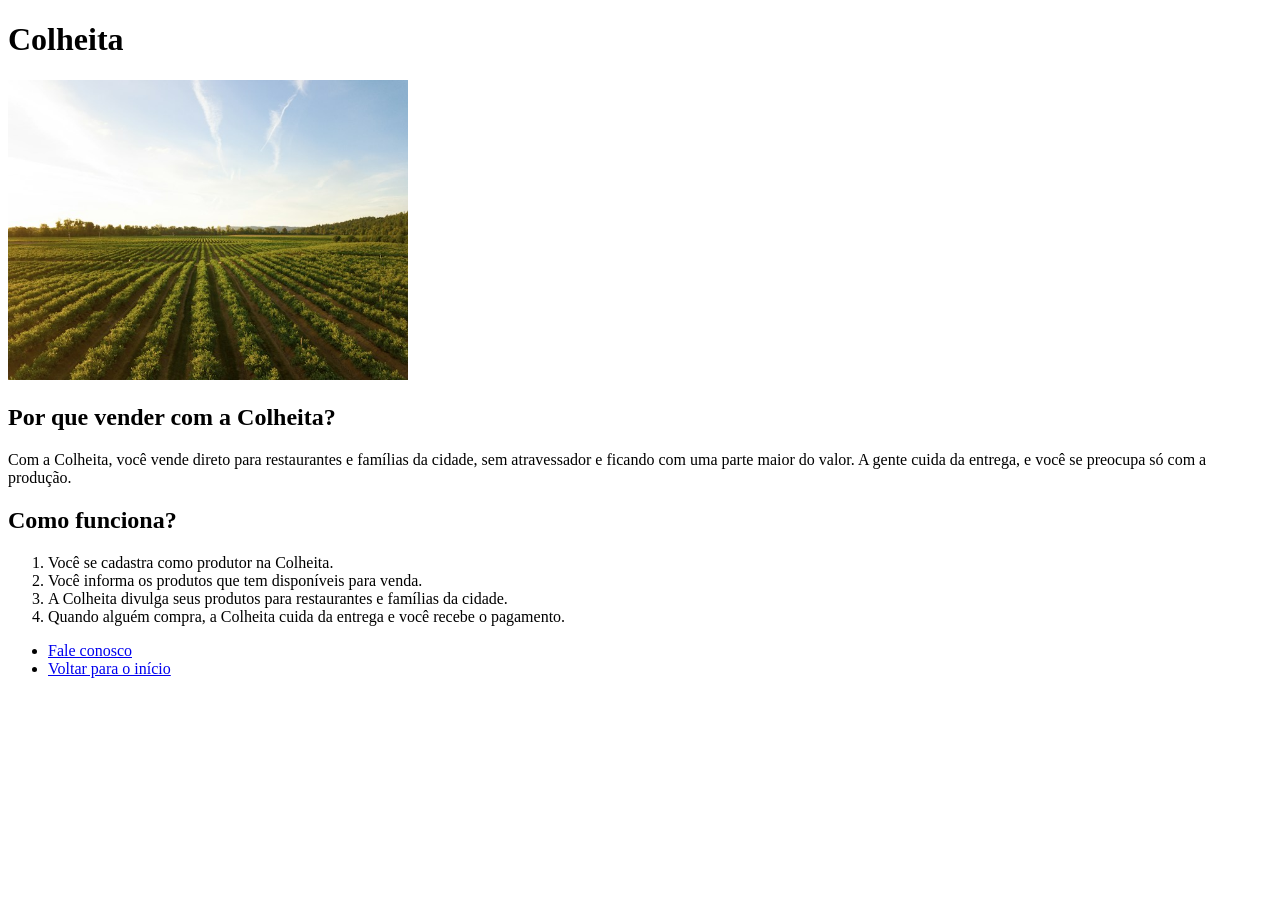
==== produtores.html @ f39019ab "Organiza links do rodapé em lista e adiciona aprendizados do treino" ====
<!DOCTYPE html>
<html lang="pt-br">

<head>
    <meta charset="UTF-8">
    <meta name="viewport" content="width=device-width, initial-scale=1.0">
    <title>Colheita | Produtores</title>
</head>

<body>
    <header>
        <h1>Colheita</h1>
    </header>
    <main>
        <img src="producao-rural.jpg" alt="Plantação de hortaliças em fileiras ao ar livre" width="400">
        <section>
            <h2>Por que vender com a Colheita?</h2>
            <p>Com a Colheita, você vende direto para restaurantes e famílias da cidade, sem atravessador e ficando com
                uma parte maior do valor. A gente cuida da entrega, e você se preocupa só com a produção.</p>
        </section>
        <section>
            <h2>Como funciona?</h2>
            <ol>
                <li>Você se cadastra como produtor na Colheita.</li>
                <li>Você informa os produtos que tem disponíveis para venda.</li>
                <li>A Colheita divulga seus produtos para restaurantes e famílias da cidade.</li>
                <li>Quando alguém compra, a Colheita cuida da entrega e você recebe o pagamento.</li>
            </ol>
        </section>
    </main>
    <footer>
        <ul>
            <li><a href="mailto:contato@colheita.com.br">Fale conosco</a></li>
            <li><a href="index.html">Voltar para o início</a></li>
        </ul>
    </footer>
</body>

</html>
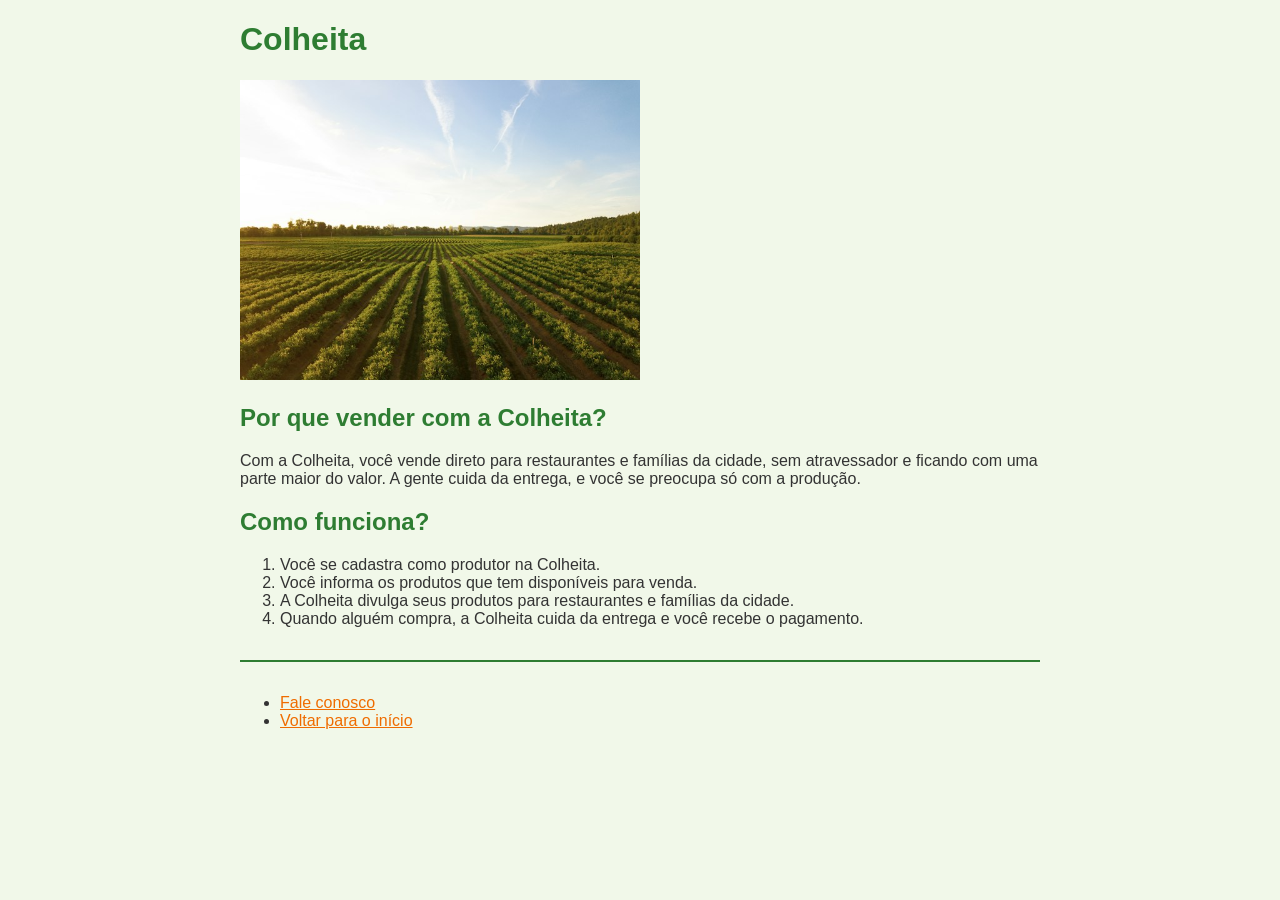
==== commit a5b54586: "Organiza espaçamento, centraliza conteúdo e separa rodapé" ====
--- a/produtores.html
+++ b/produtores.html
@@ -5,14 +5,16 @@
     <meta charset="UTF-8">
     <meta name="viewport" content="width=device-width, initial-scale=1.0">
     <title>Colheita | Produtores</title>
+    <link rel="stylesheet" href="style.css" 
 </head>
 
 <body>
     <header>
         <h1>Colheita</h1>
+    
     </header>
     <main>
-        <img src="producao-rural.jpg" alt="Plantação de hortaliças em fileiras ao ar livre" width="400">
+        <img src="producao-rural.jpg" alt="Plantação de hortaliças em fileiras ao ar livre">
         <section>
             <h2>Por que vender com a Colheita?</h2>
             <p>Com a Colheita, você vende direto para restaurantes e famílias da cidade, sem atravessador e ficando com
--- a/style.css
+++ b/style.css
@@ -0,0 +1,23 @@
+body {
+    background-color: #F1F8E9;
+    color: #333333;
+    font-family: Arial, sans-serif;
+    max-width: 800px;
+margin: 0 auto;
+padding: 0 24px;
+}
+
+h1, h2 {
+    color: #2E7D32;
+}
+a {
+    color: #EF6C00;
+}
+img {
+    width: 400px;
+}
+footer {
+    margin-top: 32px;
+    border-top: 2px solid #2E7D32;
+    padding-top: 16px;
+}
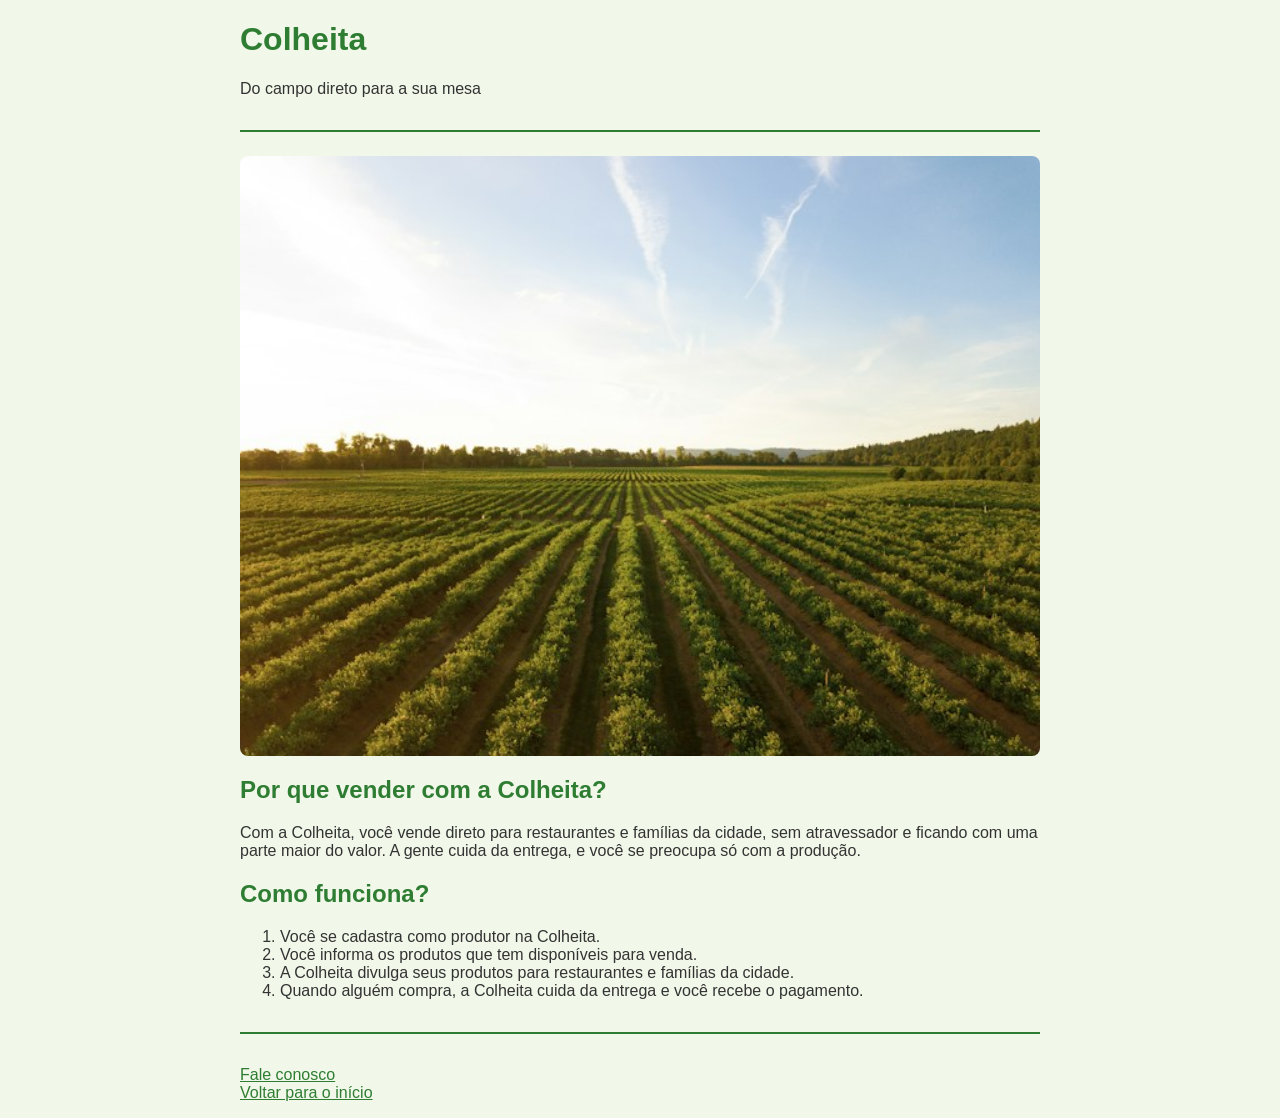
==== commit 1bc6f29c: "Adiciona seção de apresentação e ajusta imagens" ====
--- a/produtores.html
+++ b/produtores.html
@@ -5,13 +5,13 @@
     <meta charset="UTF-8">
     <meta name="viewport" content="width=device-width, initial-scale=1.0">
     <title>Colheita | Produtores</title>
-    <link rel="stylesheet" href="style.css" 
-</head>
+    <link rel="stylesheet" href="style.css" </head>
 
 <body>
     <header>
         <h1>Colheita</h1>
-    
+        <p>Do campo direto para a sua mesa</p>
+
     </header>
     <main>
         <img src="producao-rural.jpg" alt="Plantação de hortaliças em fileiras ao ar livre">
--- a/style.css
+++ b/style.css
@@ -3,21 +3,52 @@
     color: #333333;
     font-family: Arial, sans-serif;
     max-width: 800px;
-margin: 0 auto;
-padding: 0 24px;
+    margin: 0 auto;
+    padding: 0 24px;
 }
 
-h1, h2 {
+h1,
+h2 {
     color: #2E7D32;
 }
+
 a {
     color: #EF6C00;
 }
+
 img {
-    width: 400px;
+    width: 100%;
+    display: block;
+    margin-top: 24px;
+    border-radius: 8px;
 }
+
 footer {
     margin-top: 32px;
     border-top: 2px solid #2E7D32;
     padding-top: 16px;
+}
+
+footer ul {
+    list-style: none;
+    padding: 0;
+}
+
+footer a {
+    color: #2E7D32;
+}
+
+header {
+    border-bottom: 2px solid #2E7D32;
+    padding-bottom: 16px;
+}
+
+.botao {
+    background-color: #EF6C00;
+    color: #FFFFFF;
+    text-decoration: none;
+    padding: 12px 24px;
+    border-radius: 8px;
+    display: inline-block;
+    margin: 8px 0;
 }
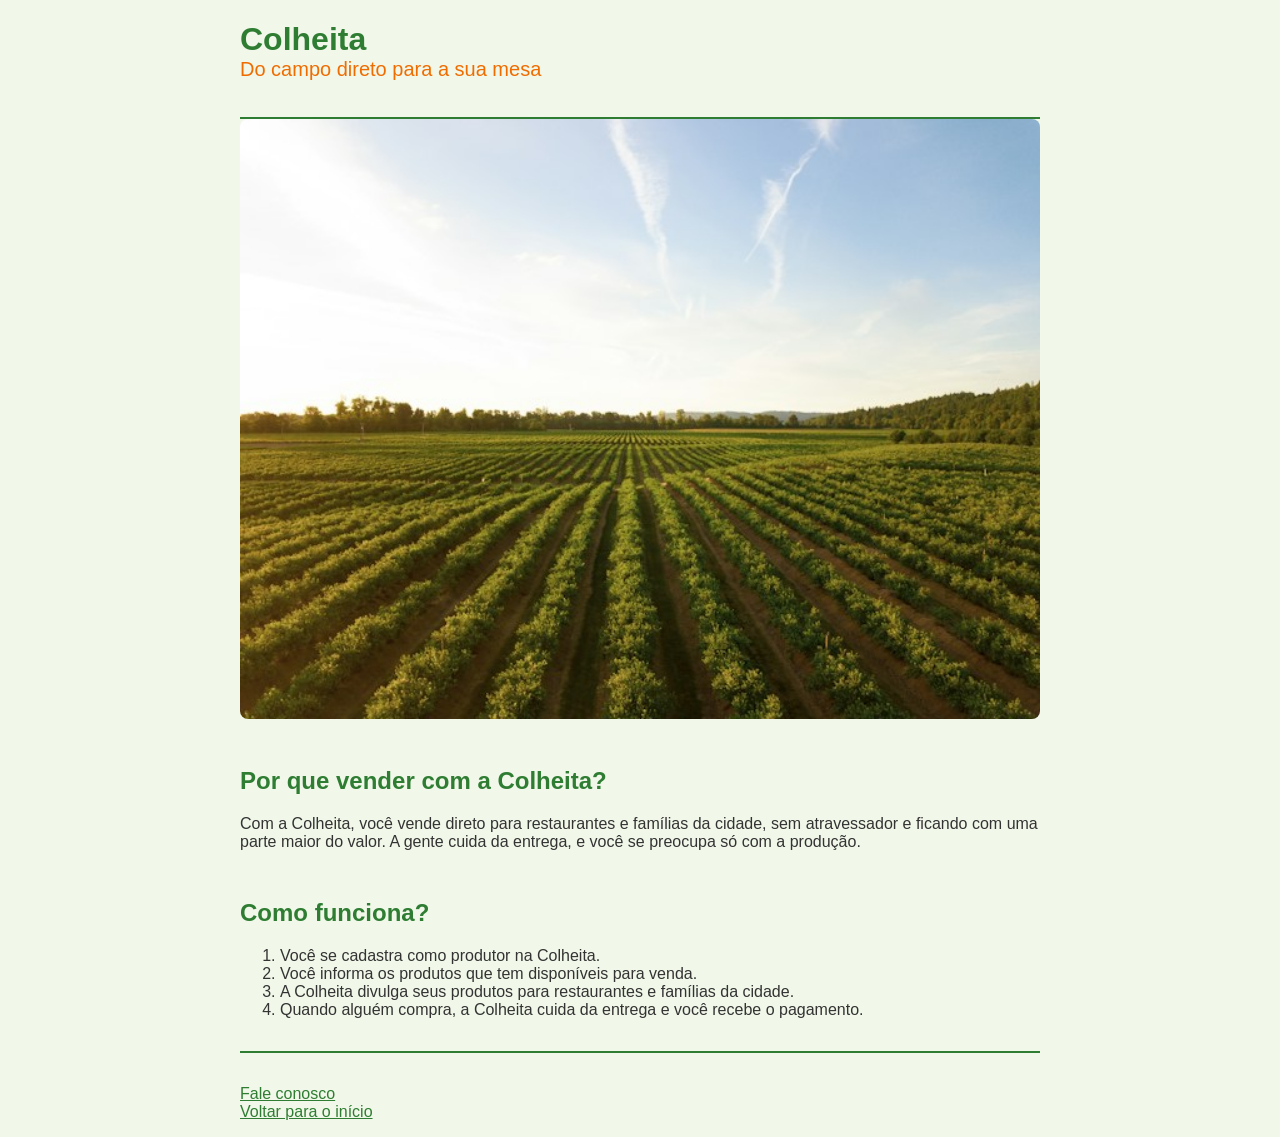
==== commit 88ea909b: "Separa seções e destaca slogan" ====
--- a/produtores.html
+++ b/produtores.html
@@ -10,7 +10,7 @@
 <body>
     <header>
         <h1>Colheita</h1>
-        <p>Do campo direto para a sua mesa</p>
+        <p class="slogan">Do campo direto para a sua mesa</p>
 
     </header>
     <main>
--- a/style.css
+++ b/style.css
@@ -19,7 +19,6 @@
 img {
     width: 100%;
     display: block;
-    margin-top: 24px;
     border-radius: 8px;
 }
 
@@ -51,4 +50,18 @@
     border-radius: 8px;
     display: inline-block;
     margin: 8px 0;
+}
+
+section {
+    margin-top: 48px;
+}
+
+.slogan {
+    font-size: 20px;
+    color: #EF6C00;
+    margin-top: 0;
+}
+
+header h1 {
+    margin-bottom: 0;
 }
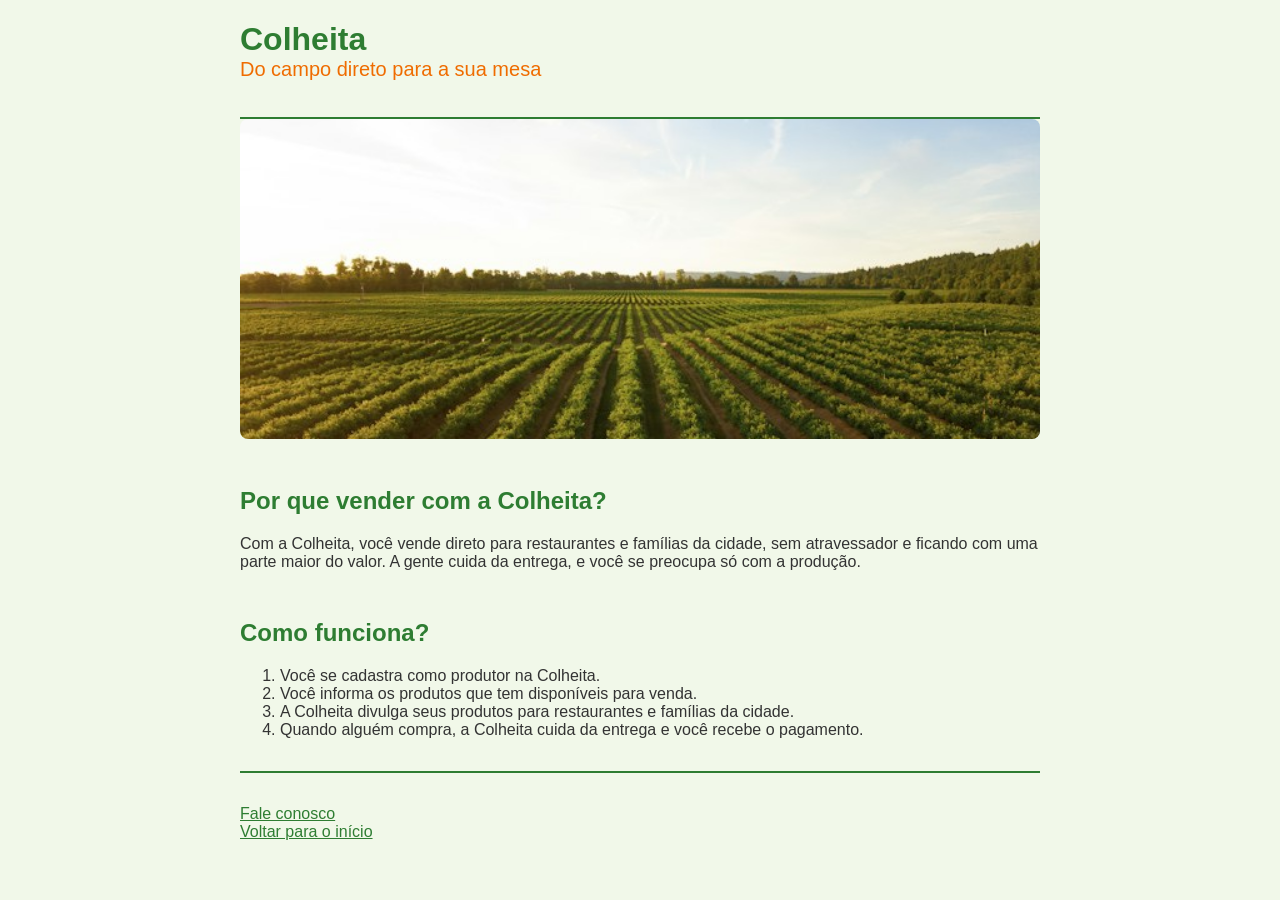
==== commit 6d897a79: "Corrige tag link sem fechar no head de produtores" ====
--- a/produtores.html
+++ b/produtores.html
@@ -5,7 +5,8 @@
     <meta charset="UTF-8">
     <meta name="viewport" content="width=device-width, initial-scale=1.0">
     <title>Colheita | Produtores</title>
-    <link rel="stylesheet" href="style.css" </head>
+    <link rel="stylesheet" href="style.css">
+</head>
 
 <body>
     <header>
--- a/style.css
+++ b/style.css
@@ -20,6 +20,8 @@
     width: 100%;
     display: block;
     border-radius: 8px;
+    height: 320px;
+    object-fit: cover;
 }
 
 footer {
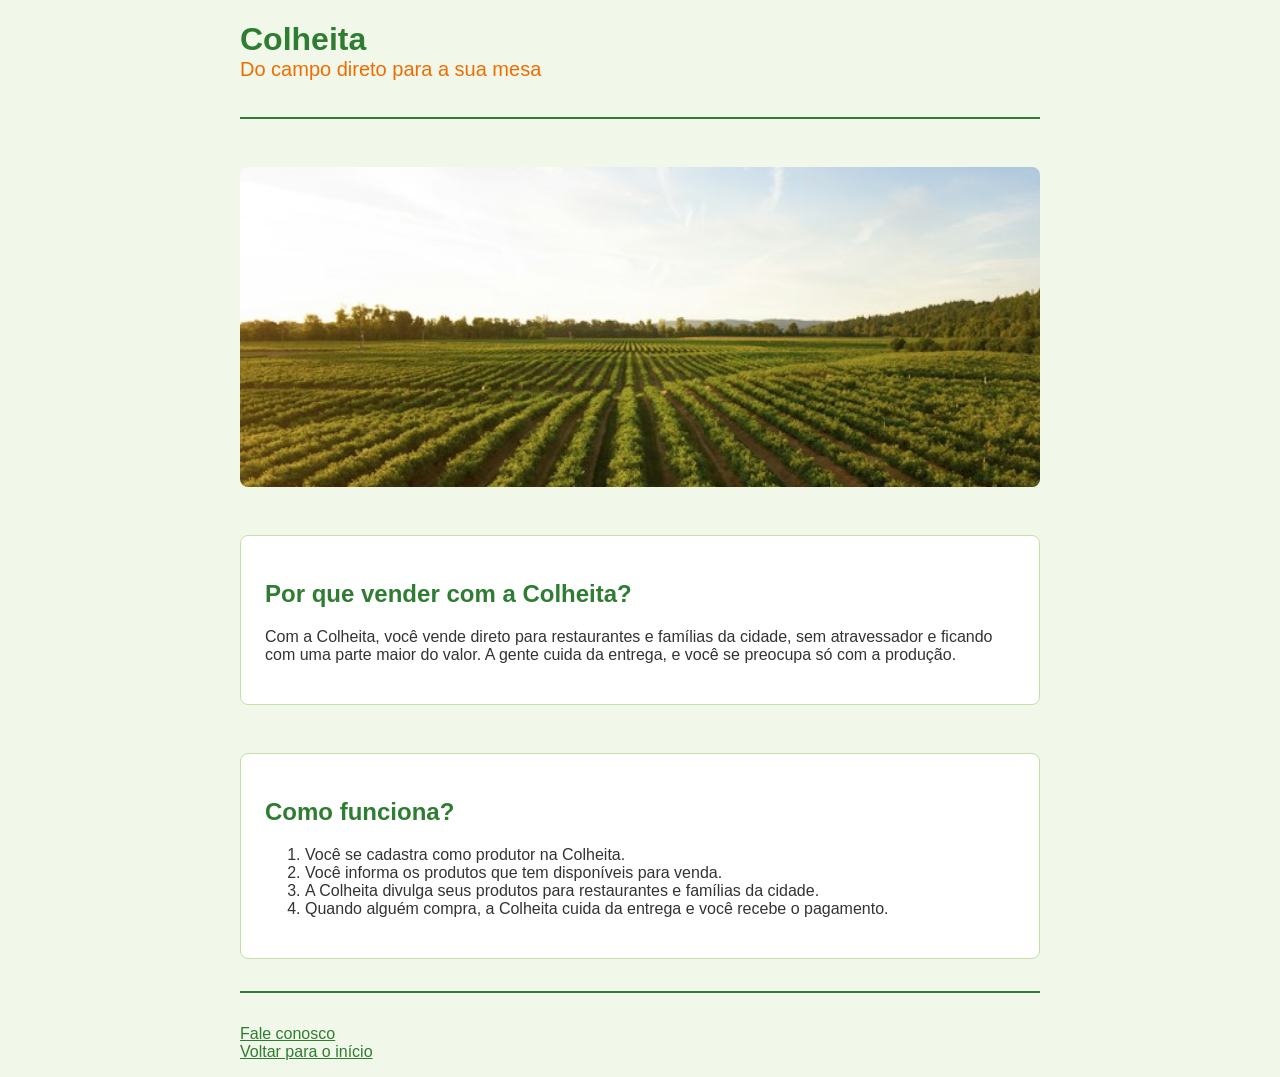
==== commit 034242aa: "Adiciona espaço acima da imagem de capa" ====
--- a/produtores.html
+++ b/produtores.html
@@ -15,7 +15,7 @@
 
     </header>
     <main>
-        <img src="producao-rural.jpg" alt="Plantação de hortaliças em fileiras ao ar livre">
+        <img src="producao-rural.jpg" class="capa" alt="Plantação de hortaliças em fileiras ao ar livre">
         <section>
             <h2>Por que vender com a Colheita?</h2>
             <p>Com a Colheita, você vende direto para restaurantes e famílias da cidade, sem atravessador e ficando com
--- a/style.css
+++ b/style.css
@@ -56,6 +56,10 @@
 
 section {
     margin-top: 48px;
+    background-color: #ffffff;
+    padding: 24px;
+    border: 1px solid #C5E1A5;
+    border-radius: 8px;
 }
 
 .slogan {
@@ -66,4 +70,8 @@
 
 header h1 {
     margin-bottom: 0;
-}+}
+.capa {
+    margin-top: 48px;
+}
+    
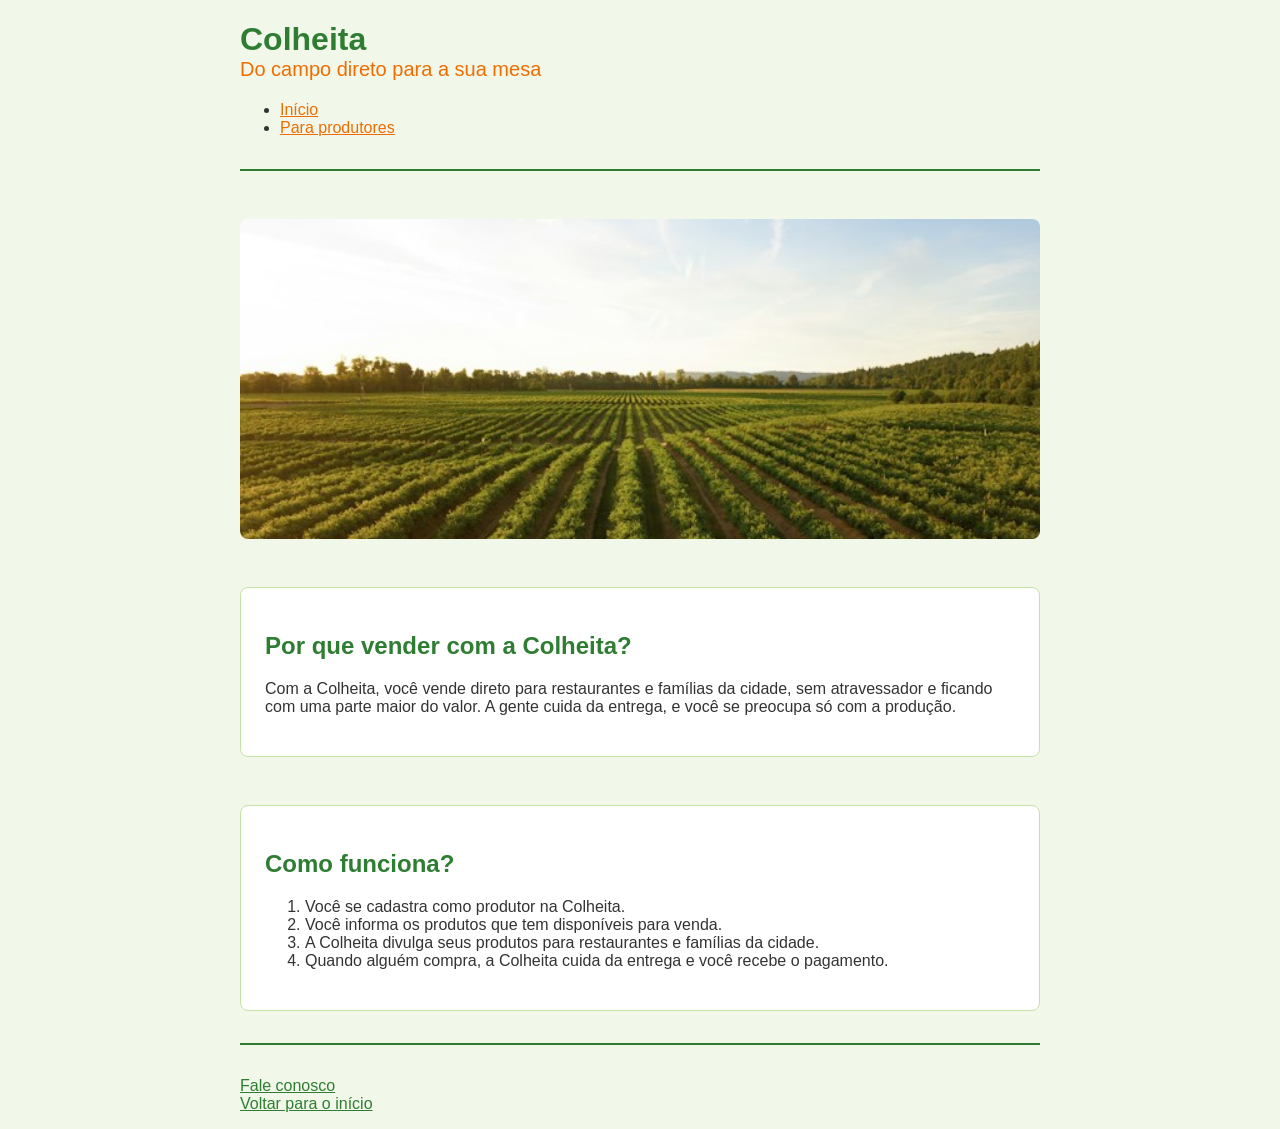
==== commit 7f1501b9: "Adicona menu de navegação nas páginas" ====
--- a/produtores.html
+++ b/produtores.html
@@ -12,7 +12,12 @@
     <header>
         <h1>Colheita</h1>
         <p class="slogan">Do campo direto para a sua mesa</p>
-
+        <nav>
+            <ul>
+                <li><a href="index.html">Início</a></li>
+                <li><a href="produtores.html">Para produtores</a></li>
+            </ul>
+        </nav>
     </header>
     <main>
         <img src="producao-rural.jpg" class="capa" alt="Plantação de hortaliças em fileiras ao ar livre">
--- a/style.css
+++ b/style.css
@@ -52,6 +52,7 @@
     border-radius: 8px;
     display: inline-block;
     margin: 8px 0;
+    transition: background-color 0.3s;
 }
 
 section {
@@ -71,7 +72,11 @@
 header h1 {
     margin-bottom: 0;
 }
+
 .capa {
     margin-top: 48px;
 }
-    +
+.botao:hover {
+    background-color: #E65100;
+}
